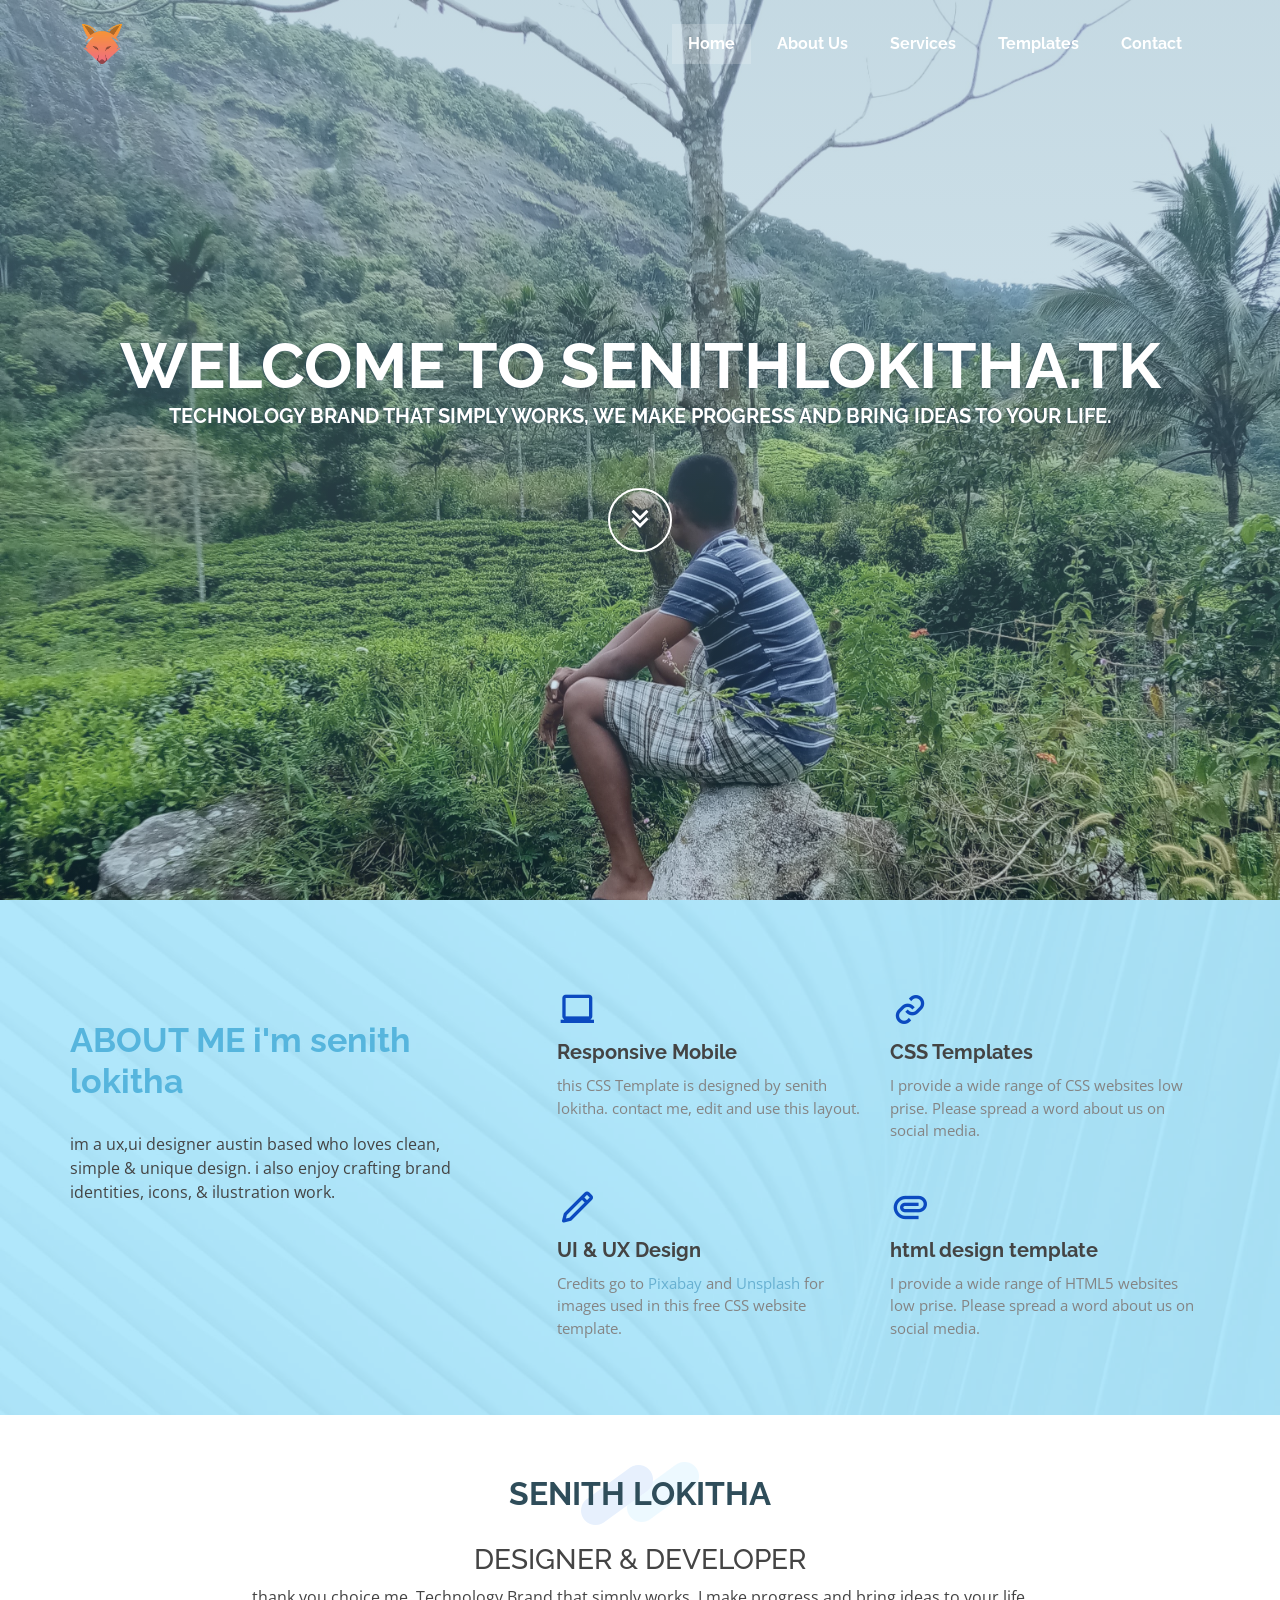
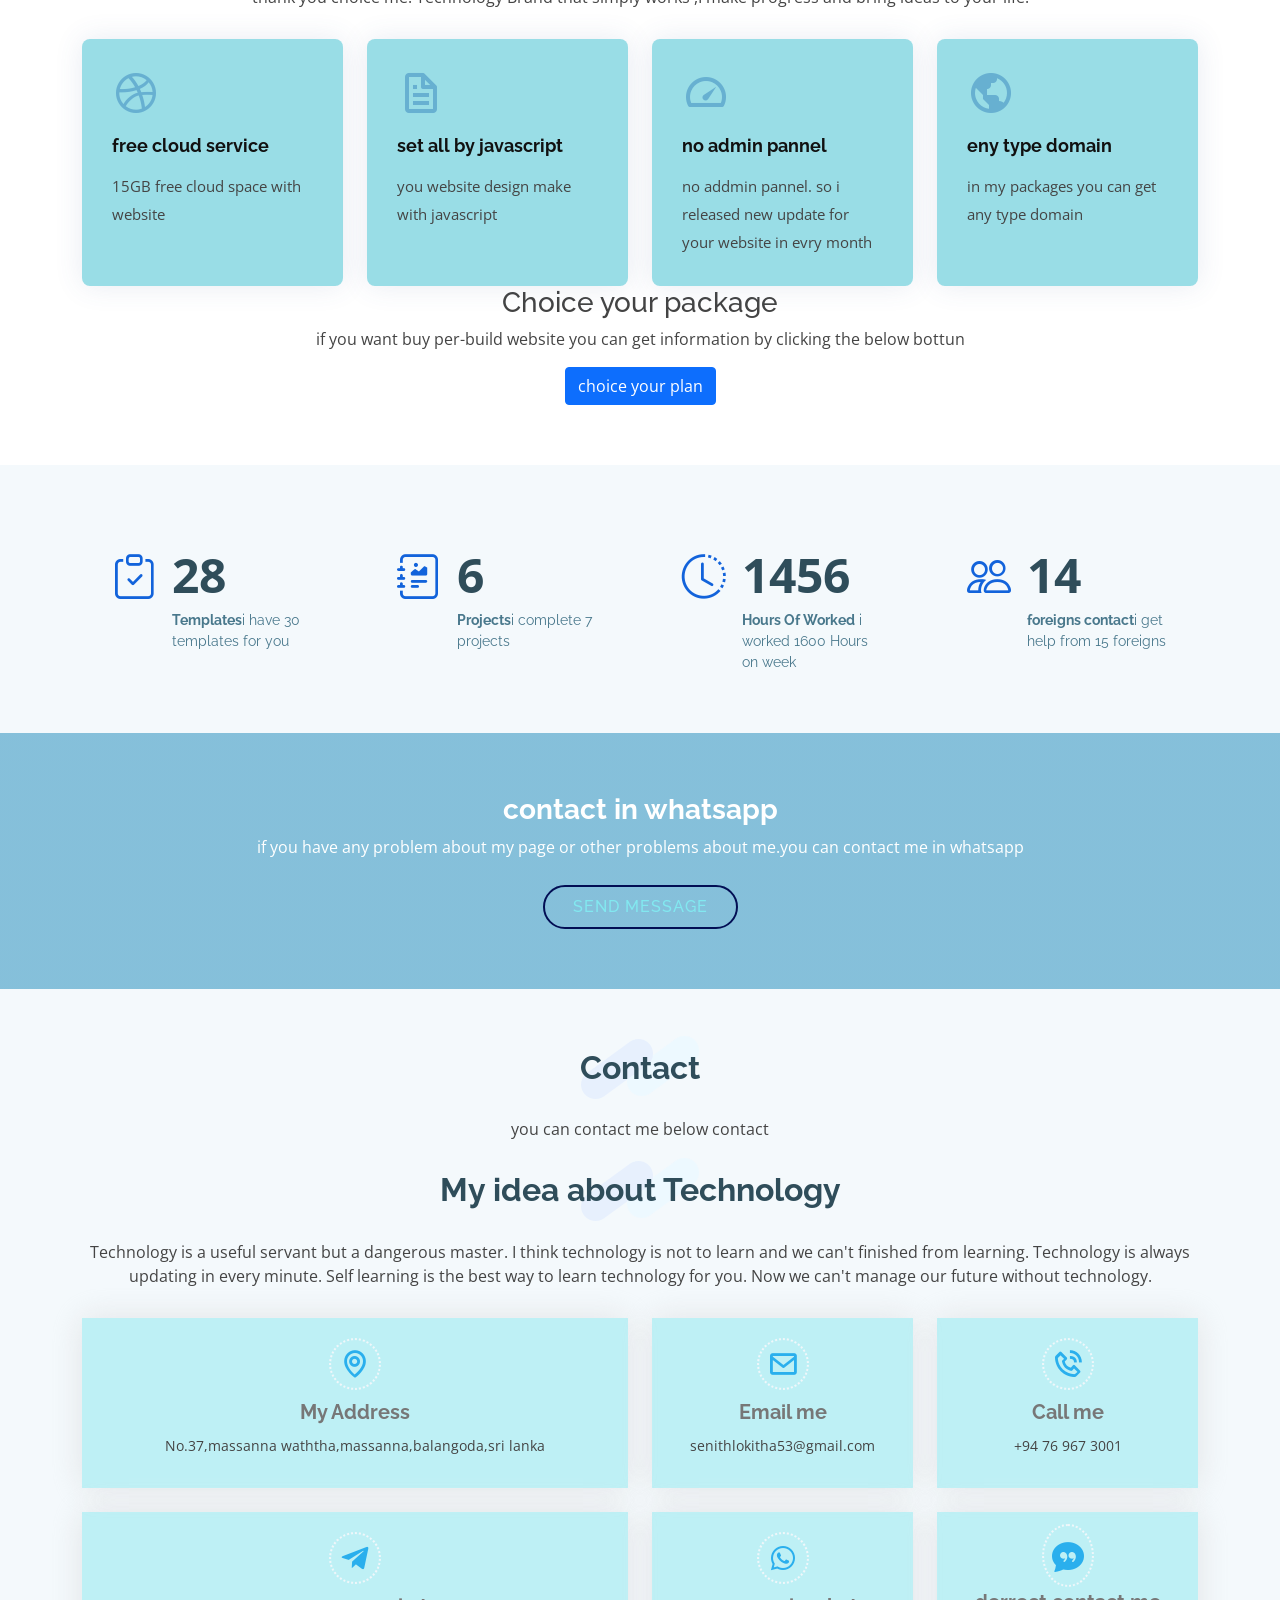
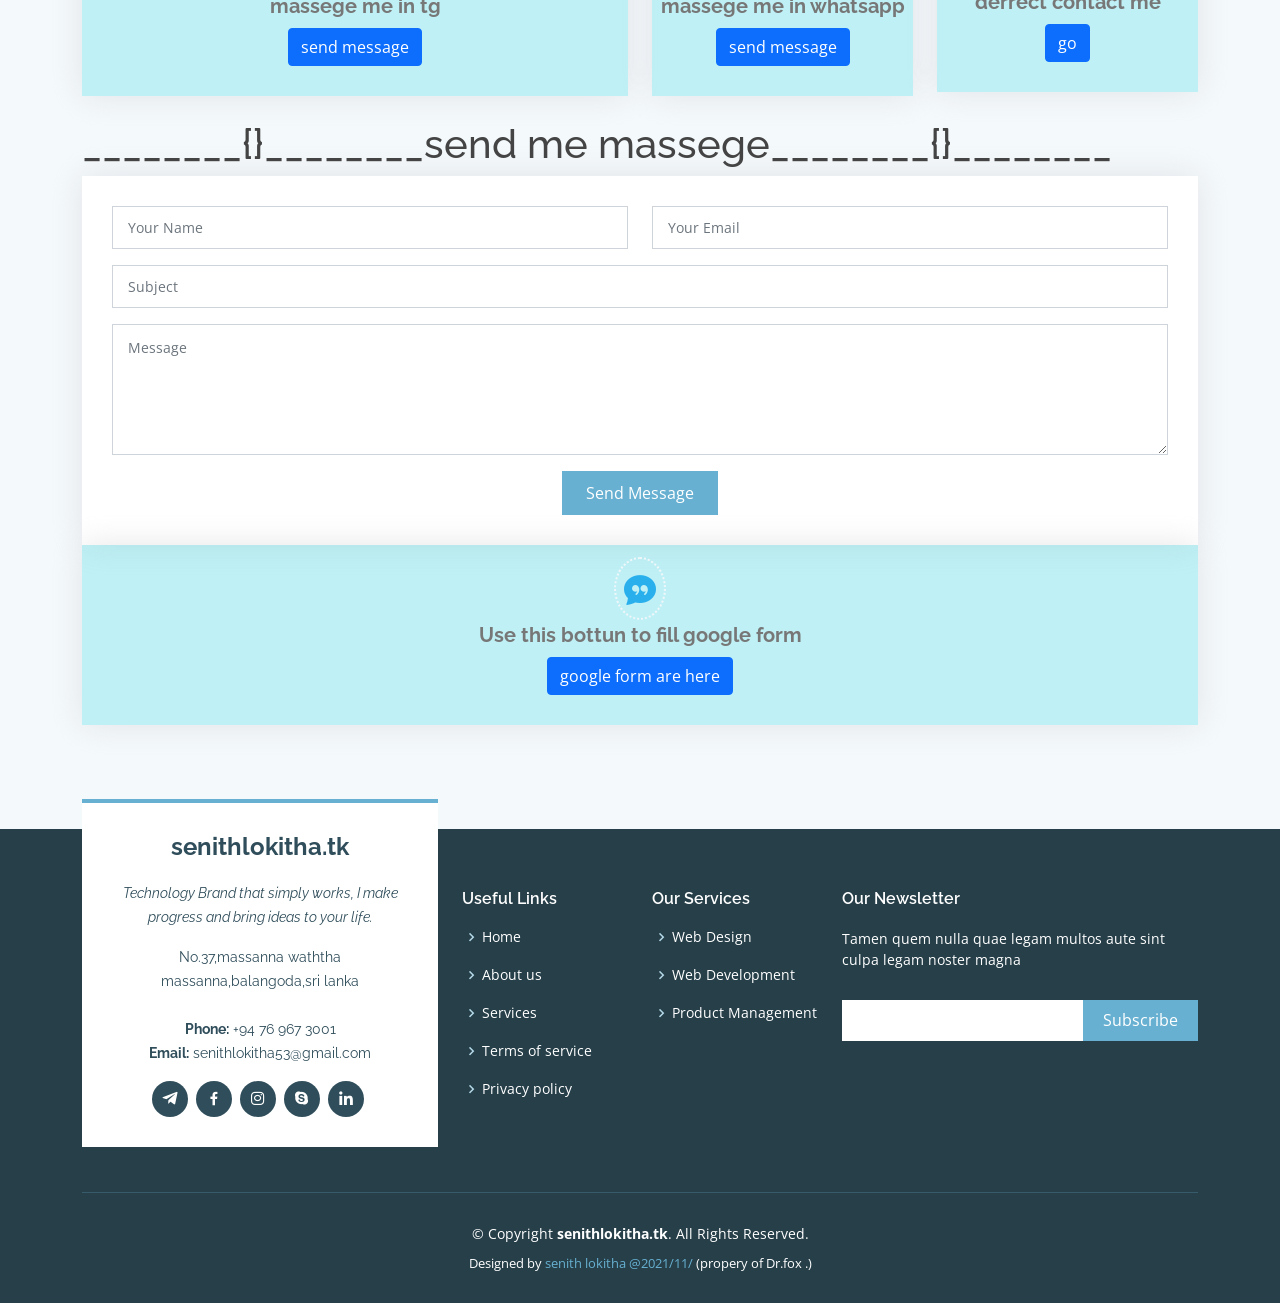
==== index.html @ 8078f59a "Add files via upload" ====
<!DOCTYPE html>
<html lang="en">

<head>
  <meta charset="utf-8">
  <meta content="width=device-width, initial-scale=1.0" name="viewport">

  <title>Senith Lokitha|Home</title>
  <meta content="" name="description">
  <meta content="" name="keywords">
  <meta name="author" content="senithlokitha.tk">
  <meta name="robots" content="index, follow">
  <meta name="googlebot" content="index, follow, max-snippet:-1, max-image-preview:large, max-video-preview:-1">
  <meta name="bingbot" content="index, follow, max-snippet:-1, max-image-preview:large, max-video-preview:-1">
  <meta property="og:locale" content="en_US">
  <meta property="og:type" content="website">
  <meta property="og:title" content="Senith Lokitha|main">
  <meta property="og:description" content="senith lokitha is a ux,ui designer austin based who loves clean, simple & unique design. i also enjoy crafting brand identities, icons, & ilustration work.">
  <meta property="og:url" content="http://www.senithlokitha.tk/">
  <meta property="og:site_name" content="senithlokitha.tk">

  <!-- Favicons -->
  <link href="assets/img/favicon.png" rel="icon">
  <link href="assets/img/apple-touch-icon.png" rel="apple-touch-icon">

  <!-- Google Fonts -->
  <link href="https://fonts.googleapis.com/css?family=Open+Sans:300,300i,400,400i,600,600i,700,700i|Raleway:300,300i,400,400i,500,500i,600,600i,700,700i|Poppins:300,300i,400,400i,500,500i,600,600i,700,700i" rel="stylesheet">

  <!-- Vendor CSS Files -->
  <link href="assets/vendor/aos/aos.css" rel="stylesheet">
  <link href="assets/vendor/bootstrap/css/bootstrap.min.css" rel="stylesheet">
  <link href="assets/vendor/bootstrap-icons/bootstrap-icons.css" rel="stylesheet">
  <link href="assets/vendor/boxicons/css/boxicons.min.css" rel="stylesheet">
  <link href="assets/vendor/glightbox/css/glightbox.min.css" rel="stylesheet">
  <link href="assets/vendor/swiper/swiper-bundle.min.css" rel="stylesheet">

  <!-- Template Main CSS File -->
  <link href="assets/css/style.css" rel="stylesheet">

  <script>(function(w, d) { w.CollectId = "61698101e3ebf6511abe2bd7"; var h = d.head || d.getElementsByTagName("head")[0]; var s = d.createElement("script"); s.setAttribute("type", "text/javascript"); s.async=true; s.setAttribute("src", "https://collectcdn.com/launcher.js"); h.appendChild(s); })(window, document);</script>

  <!-- =======================================================
  * Template Name: senith-v1.0.00.1
  * Template URL: http://www.senithlokitha.tk
  * Author: senith lokitha
  * License: http://www.senithlokitha.tk
   ;;;;;;;;;;;;;;;;;              ;;;;;;;;;;;;;;
      ;;          ;;              ;;;;
      ;;          ;;              ;;;;
      ;;          ;;  ;;;; ;;;    ;;;;;;;;;;   ;;;;;;;;;;;  ;;;;           ;;;;
      ;;          ;;  ;;;;;;      ;;;;         ;;       ;;     ;;;;     ;;;;
      ;;          ;;  ;;;;;       ;;;;         ;;       ;;         ;;;;;
      ;;          ;;  ;;;;        ;;;;         ;;       ;;     ;;;;     ;;;;
   ;;;;;;;;;;;;;;;;;  ;;;;   ;;   ;;;;         ;;;;;;;;;;;  ;;;;           ;;;;
     {made by senith lokitha[dr.fox]}
  ======================================================== -->
</head>
<body>

  <!-- ======= Header ======= -->
  <header id="header" class="fixed-top header-transparent">
    <div class="container d-flex align-items-center justify-content-between">

      <div class="logo">
        <a href="index.html" class="logo"><img src="assets/img/logo.jpg" alt="" class="img-fluid"></a>
        <!-- Uncomment below if you prefer to use an text logo -->
        <!-- <h1 class="logo"><a href="index.html">fox</a></h1> -->
      </div>

      <nav id="navbar" class="navbar">
        <ul>
          <li><a class="nav-link scrollto active" href="#hero">Home</a></li>
          <li><a class="nav-link scrollto" href="#about">About Us</a></li>
          <li><a class="nav-link scrollto" href="#services">Services</a></li>
          <li><a class="nav-link scrollto" href="tempgallery.html">Templates</a></li>
          <li><a class="nav-link scrollto" href="#contact">Contact</a></li>
        </ul>
        <i class="bi bi-list mobile-nav-toggle"></i>
      </nav><!-- .navbar -->

    </div>
  </header><!-- End Header -->

  <!-- ======= Hero Section ======= -->
  <section id="hero">
    <div class="hero-container" data-aos="fade-up">
      <h1>Welcome to senithlokitha.tk</h1>
      <h2>Technology Brand that simply works, we make progress and bring ideas to your life.</h2>
      <a href="#about" class="btn-get-started scrollto"><i class="bx bx-chevrons-down"></i></a>
    </div>
  </section><!-- End Hero -->

  <main id="main">

    <!-- ======= About Section ======= -->
    <section id="about" class="about">
      <div class="container">

        <div class="row no-gutters">
          <div class="content col-xl-5 d-flex align-items-stretch" data-aos="fade-up">
            <div class="content">
              <h3>ABOUT ME
                i'm senith lokitha</h3>
              <p>
                im a ux,ui designer austin based who loves clean, simple & unique design. i also enjoy crafting brand identities, icons, & ilustration work.
              </p>
            </div>
          </div>
          <div class="col-xl-7 d-flex align-items-stretch">
            <div class="icon-boxes d-flex flex-column justify-content-center">
              <div class="row">
                <div class="col-md-6 icon-box" data-aos="fade-up" data-aos-delay="100">
                  <i class="bx bx-laptop"></i>
                  <h4>Responsive Mobile</h4>
                  <p>this CSS Template is designed by senith lokitha. contact me, edit and use this layout.</p>
                </div>
                <div class="col-md-6 icon-box" data-aos="fade-up" data-aos-delay="200">
                  <i class="bx bx-link"></i>
                  <h4>CSS Templates</h4>
                  <p>I provide a wide range of CSS websites low prise. Please spread a word about us on social media.</p>
                </div>
                <div class="col-md-6 icon-box" data-aos="fade-up" data-aos-delay="300">
                  <i class="bx bx-pencil"></i>
                  <h4>UI & UX Design</h4>
                  <p>Credits go to <a rel="nofollow" href="https://pixabay.com">Pixabay</a> and <a rel="nofollow" href="http://unsplash.com">Unsplash</a> for images used in this free CSS website template.</p>
                </div>
                <div class="col-md-6 icon-box" data-aos="fade-up" data-aos-delay="400">
                  <i class="bx bx-paperclip"></i>
                  <h4>html design template</h4>
                  <p>I provide a wide range of HTML5 websites low prise. Please spread a word about us on social media.</p>
                </div>
              </div>
            </div><!-- End .content-->
          </div>
        </div>

      </div>
    </section><!-- End About Section -->

    <!-- ======= Services Section ======= -->
    <section id="services" class="services">
      <div class="container">

        <div class="section-title" data-aos="fade-in" data-aos-delay="100">
          <h2>SENITH LOKITHA</h2>
          <h3>DESIGNER &AMP; DEVELOPER</h3>
          <p>thank you choice me.
            Technology Brand that simply works ,I make progress and bring ideas to your life.</p>
        </div>

        <div class="row">
          <div class="col-md-6 col-lg-3 d-flex align-items-stretch mb-5 mb-lg-0">
            <div class="icon-box" data-aos="fade-up">
              <div class="icon"><i class="bx bxl-dribbble"></i></div>
              <h4 class="title"><a href="">free cloud service</a></h4>
              <p class="description">15GB free cloud space with website</p>
            </div>
          </div>

          <div class="col-md-6 col-lg-3 d-flex align-items-stretch mb-5 mb-lg-0">
            <div class="icon-box" data-aos="fade-up" data-aos-delay="100">
              <div class="icon"><i class="bx bx-file"></i></div>
              <h4 class="title"><a href="">set all by javascript</a></h4>
              <p class="description">you website design make with javascript</p>
            </div>
          </div>

          <div class="col-md-6 col-lg-3 d-flex align-items-stretch mb-5 mb-lg-0">
            <div class="icon-box" data-aos="fade-up" data-aos-delay="200">
              <div class="icon"><i class="bx bx-tachometer"></i></div>
              <h4 class="title"><a href="">no admin pannel</a></h4>
              <p class="description">no addmin pannel. so i released new update for your website in evry month </p>
            </div>
          </div>

          <div class="col-md-6 col-lg-3 d-flex align-items-stretch mb-5 mb-lg-0">
            <div class="icon-box" data-aos="fade-up" data-aos-delay="300">
              <div class="icon"><i class="bx bx-world"></i></div>
              <h4 class="title"><a href="">eny type domain</a></h4>
              <p class="description">in my packages you can get any type domain </p>
            </div>
          </div>

        </div>
        <div class="text-center">
          <h3>Choice your package</h3>
          <p> if you want buy per-build website you can get information by clicking the below bottun </p>
          <a target="_blank" href="packeges.html" class="btn btn-round btn-primary">choice your plan </a>
        </div>
      </div>
    </section><!-- End Services Section -->

    <!-- ======= Counts Section ======= -->
    <section id="counts" class="counts  section-bg">
      <div class="container">

        <div class="row no-gutters">

          <div class="col-lg-3 col-md-6 d-md-flex align-items-md-stretch">
            <div class="count-box">
              <i class="bi bi-clipboard-check"></i>
              <span data-purecounter-start="0" data-purecounter-end="30" data-purecounter-duration="1" class="purecounter"></span>
              <p><strong>Templates</strong>i have 30 templates for you </p>
            </div>
          </div>

          <div class="col-lg-3 col-md-6 d-md-flex align-items-md-stretch">
            <div class="count-box">
              <i class="bi bi-journal-richtext"></i>
              <span data-purecounter-start="0" data-purecounter-end="7" data-purecounter-duration="1" class="purecounter"></span>
              <p><strong>Projects</strong>i complete 7 projects</p>
            </div>
          </div>

          <div class="col-lg-3 col-md-6 d-md-flex align-items-md-stretch">
            <div class="count-box">
              <i class="bi bi-clock-history"></i>
              <span data-purecounter-start="0" data-purecounter-end="1600" data-purecounter-duration="1" class="purecounter"></span>
              <p><strong>Hours Of Worked</strong> i worked 1600 Hours on week</p>
            </div>
          </div>

          <div class="col-lg-3 col-md-6 d-md-flex align-items-md-stretch">
            <div class="count-box">
              <i class="bi bi-people"></i>
              <span data-purecounter-start="0" data-purecounter-end="15" data-purecounter-duration="1" class="purecounter"></span>
              <p><strong>foreigns contact</strong>i get help from 15 foreigns</p>
            </div>
          </div>

        </div>

      </div>
    </section><!-- End Counts Section -->

    <!-- ======= Cta Section ======= -->
    <section id="cta" class="cta">
      <div class="container" data-aos="zoom-in">

        <div class="text-center">
          <h3>contact in whatsapp</h3>
          <p>if you have any problem about my page or other problems about me.you can contact me in whatsapp</p>
          <a class="cta-btn" href="https://wa.me/message/U7BRUKT3H6B5E1">send message</a>
        </div>

      </div>
    </section><!-- End Cta Section -->

    <!-- ======= Contact Section ======= -->
    <section id="contact" class="contact section-bg">
      <div class="container" data-aos="fade-up">
        <div class="section-title">
          <h2>Contact</h2>
          <p>you can contact me below contact </p>
        </div>

        <div class="section-title" data-aos="fade-in" data-aos-delay="100">
          <h2>My idea about Technology</h2>
          <p>Technology is a useful servant but a dangerous master.
             I think technology is not to learn and we can't finished from learning.
              Technology is always updating in every minute.
               Self learning is the best way to learn technology for you.
                Now we can't manage our future without technology.</p>
        </div>
        
        <div class="row">
          <div class="col-lg-6">
            <div class="info-box mb-4">
              <i class="bx bx-map"></i>
              <h3>My Address</h3>
              <p>No.37,massanna waththa,massanna,balangoda,sri lanka</p>
            </div>
          </div>


          <div class="col-lg-3 col-md-6">
            <div class="info-box  mb-4">
              <i class="bx bx-envelope"></i>
              <h3>Email me</h3>
              <p>senithlokitha53@gmail.com</p>
            </div>
          </div>

          <div class="col-lg-3 col-md-6">
            <div class="info-box  mb-4">
              <i class="bx bx-phone-call"></i>
              <h3>Call me</h3>
              <p>+94 76 967 3001</p>
            </div>
          </div>

          <div class="col-lg-6">
            <div class="info-box mb-4">
              <i class="bx bxl-telegram"></i>
              <h3>massege me in tg</h3>
              <p><a href="https://t.me/senithlokitha" class="btn btn-round btn-primary">send message</a></p>
            </div>
          </div>

          <div class="col-lg-3 col-md-6">
            <div class="info-box mb-4">
              <i class="bx bxl-whatsapp"></i>
              <h3>massege me in whatsapp</h3>
              <p><a href="https://wa.me/message/U7BRUKT3H6B5E1" class="btn btn-round btn-primary">send message</a></p>
            </div>
          </div>

          <div class="col-lg-3 col-md-6">
            <div class="info-box mb-4">
              <i class="bi bi-chat-quote-fill"></i>
              <h3>derrect contact me </h3>
              <p><a href="inner-page.html" class="btn btn-round btn-primary">go</a></p>
            </div>
          </div>

        </div>

        <div class="">
          <h1>________{}________send me massege________{}________</h1>
        </div>

        <form action="forms/contact.php" method="post" role="form" class="php-email-form">
          <div class="row">
            <div class="col-md-6 form-group">
              <input type="text" name="name" class="form-control" id="name" placeholder="Your Name" required>
            </div>
            <div class="col-md-6 form-group mt-3 mt-md-0">
              <input type="email" class="form-control" name="email" id="email" placeholder="Your Email" required>
            </div>
          </div>
          <div class="form-group mt-3">
            <input type="text" class="form-control" name="subject" id="subject" placeholder="Subject" required>
          </div>
          <div class="form-group mt-3">
            <textarea class="form-control" name="message" rows="5" placeholder="Message" required></textarea>
          </div>
          <div class="my-3">
            <div class="loading">Loading</div>
            <div class="error-message"></div>
            <div class="sent-message">Your message has been sent. Thank you!</div>
          </div>
          <div class="text-center"><button type="submit">Send Message</button></div>
        </form>

          <div class="info-box mb-4">
            <i class="bi bi-chat-quote-fill"></i>
            <h3>Use this bottun to fill google form </h3>
            <p><a href="https://forms.gle/76we9ECknjCEoeZaA" class="btn btn-round btn-primary">google form are here</a></p>
          </div>

      </div>
    </section><!-- End Contact Section -->

  </main><!-- End #main -->

  <!-- ======= Footer ======= -->
  <footer id="footer">
    <div class="footer-top">
      <div class="container">
        <div class="row">

          <div class="col-lg-4 col-md-6">
            <div class="footer-info">
              <h3>senithlokitha.tk</h3>
              <p class="pb-3"><em>Technology Brand that simply works, I make progress and bring ideas to your life.</em></p>
              <p>
                No.37,massanna waththa <br>
                massanna,balangoda,sri lanka<br><br>
                <strong>Phone:</strong> +94 76 967 3001 <br>
                <strong>Email:</strong> senithlokitha53@gmail.com<br>
              </p>
              <div class="social-links mt-3">
                <a href="https://t.me/senithlokitha" class="twitter"><i class="bx bxl-telegram"></i></a>
                <a href="#" class="facebook"><i class="bx bxl-facebook"></i></a>
                <a href="#" class="instagram"><i class="bx bxl-instagram"></i></a>
                <a href="#" class="google-plus"><i class="bx bxl-skype"></i></a>
                <a href="#" class="linkedin"><i class="bx bxl-linkedin"></i></a>
              </div>
            </div>
          </div>

          <div class="col-lg-2 col-md-6 footer-links">
            <h4>Useful Links</h4>
            <ul>
              <li><i class="bx bx-chevron-right"></i> <a href="index.html#hero">Home</a></li>
              <li><i class="bx bx-chevron-right"></i> <a href="index.html#about">About us</a></li>
              <li><i class="bx bx-chevron-right"></i> <a href="index.html#services">Services</a></li>
              <li><i class="bx bx-chevron-right"></i> <a href="index.html#team">Terms of service</a></li>
              <li><i class="bx bx-chevron-right"></i> <a href="about.html">Privacy policy</a></li>
            </ul>
          </div>

          <div class="col-lg-2 col-md-6 footer-links">
            <h4>Our Services</h4>
            <ul>
              <li><i class="bx bx-chevron-right"></i> <a href="index.html#services">Web Design</a></li>
              <li><i class="bx bx-chevron-right"></i> <a href="index.html#services">Web Development</a></li>
              <li><i class="bx bx-chevron-right"></i> <a href="index.html#services">Product Management</a></li>
            </ul>
          </div>

          <div class="col-lg-4 col-md-6 footer-newsletter">
            <h4>Our Newsletter</h4>
            <p>Tamen quem nulla quae legam multos aute sint culpa legam noster magna</p>
            <form action="https://formsubmit.co/senithlokitha53@gmail.com" method="post">
              <input type="email" name="email"><input type="submit" value="Subscribe">
            </form>
          </div>

        </div>
      </div>
    </div>

    <div class="container">
      <div class="copyright">
        &copy; Copyright <strong><span>senithlokitha.tk</span></strong>. All Rights Reserved.
      </div>
      <div class="credits">
              <!-- =======================================================
                  * Template Name: senith-v1.0.00.1
                  * Template URL: http://www.senithlokitha.tk
                  * Author: senith lokitha
                  * License: http://www.senithlokitha.tk
                ;;;;;;;;;;;;;;;;;              ;;;;;;;;;;;;;;
                   ;;          ;;              ;;;;
                   ;;          ;;              ;;;;
                   ;;          ;;  ;;;; ;;;    ;;;;;;;;;;   ;;;;;;;;;;;  ;;;;           ;;;;
                   ;;          ;;  ;;;;;;      ;;;;         ;;       ;;     ;;;;     ;;;;
                   ;;          ;;  ;;;;;       ;;;;         ;;       ;;         ;;;;;
                   ;;          ;;  ;;;;        ;;;;         ;;       ;;     ;;;;     ;;;;
                ;;;;;;;;;;;;;;;;;  ;;;;   ;;   ;;;;         ;;;;;;;;;;;  ;;;;           ;;;;
                       {made by senith lokitha[dr.fox]}
              ======================================================== -->
        Designed by <a href="http://www.senithlokitha.tk/">senith lokitha @2021/11/</a>   (propery of Dr.fox .)
      </div>
    </div>
  </footer><!-- End Footer -->

  <a href="#" class="back-to-top d-flex align-items-center justify-content-center"><i class="bi bi-arrow-up-short"></i></a>

  <!-- Vendor JS Files -->
  <script src="assets/vendor/aos/aos.js"></script>
  <script src="assets/vendor/bootstrap/js/bootstrap.bundle.min.js"></script>
  <script src="assets/vendor/glightbox/js/glightbox.min.js"></script>
  <script src="assets/vendor/isotope-layout/isotope.pkgd.min.js"></script>
  <script src="assets/vendor/php-email-form/validate.js"></script>
  <script src="assets/vendor/purecounter/purecounter.js"></script>
  <script src="assets/vendor/swiper/swiper-bundle.min.js"></script>

  <!-- Template Main JS File -->
  <script src="assets/js/main.js"></script>

</body>

</html>
---- assets/css/style.css ----
/**
  * Template Name: senith-v1.0.00.1
  * Template URL: http://www.senithlokitha.tk
  * Author: senith lokitha
  * License: http://www.senithlokitha.tk
   ;;;;;;;;;;;;;;;;;              ;;;;;;;;;;;;;;
      ;;          ;;              ;;;;
      ;;          ;;              ;;;;
      ;;          ;;  ;;;; ;;;    ;;;;;;;;;;   ;;;;;;;;;;;  ;;;;           ;;;;
      ;;          ;;  ;;;;;;      ;;;;         ;;       ;;     ;;;;     ;;;;
      ;;          ;;  ;;;;;       ;;;;         ;;       ;;         ;;;;;
      ;;          ;;  ;;;;        ;;;;         ;;       ;;     ;;;;     ;;;;
   ;;;;;;;;;;;;;;;;;  ;;;;   ;;   ;;;;         ;;;;;;;;;;;  ;;;;           ;;;;
     {made by senith lokitha[dr.fox]}
*/

/*--------------------------------------------------------------
# General
--------------------------------------------------------------*/
body {
  font-family: "Open Sans", sans-serif;
  color: #444444;
}

a {
  text-decoration: none;
  color: #67b0d1;
}

a:hover {
  color: #8ec4dd;
  text-decoration: none;
}

h1, h2, h3, h4, h5, h6 {
  font-family: "Raleway", sans-serif;
}

#main {
  margin-top: 90px;
}

/*--------------------------------------------------------------
# Back to top button
--------------------------------------------------------------*/
.back-to-top {
  position: fixed;
  visibility: hidden;
  opacity: 0;
  right: 15px;
  bottom: 15px;
  z-index: 998;
  background: #67b0d1;
  width: 40px;
  height: 40px;
  border-radius: 50px;
  transition: all 0.4s;
}
.back-to-top i {
  font-size: 24px;
  color: #fff;
  line-height: 0;
}
.back-to-top:hover {
  background: #86c0da;
  color: #fff;
}
.back-to-top.active {
  visibility: visible;
  opacity: 1;
}

/*--------------------------------------------------------------
# Disable aos animation delay on mobile devices
--------------------------------------------------------------*/
@media screen and (max-width: 768px) {
  [data-aos-delay] {
    transition-delay: 0 !important;
  }
}
/*--------------------------------------------------------------
# Header
--------------------------------------------------------------*/
#header {
  transition: all 0.5s;
  z-index: 997;
  transition: all 0.5s;
  padding: 24px 0;
  background: rgba(9, 10, 10, 0.8);
}
#header.header-transparent {
  background: transparent;
}
#header.header-scrolled {
  background: rgba(12, 33, 43, 0.563);
  padding: 12px;
}
#header .logo h1 {
  font-size: 24px;
  margin: 0;
  line-height: 1;
  font-weight: 700;
  letter-spacing: 1px;
  font-family: "Poppins", sans-serif;
  text-transform: uppercase;
}
#header .logo h1 a, #header .logo h1 a:hover {
  color: #fff;
  text-decoration: none;
}
#header .logo img {
  padding: 0;
  margin: 0;
  max-height: 40px;
}
@media (max-width: 768px) {
  #header.header-scrolled {
    padding: 15px 0;
  }
}

/*--------------------------------------------------------------
# Navigation Menu
--------------------------------------------------------------*/
/**
* Desktop Navigation 
*/
.navbar {
  padding: 0;
}
.navbar ul {
  margin: 0;
  padding: 0;
  display: flex;
  list-style: none;
  align-items: center;
}
.navbar li {
  position: relative;
}
.navbar a, .navbar a:focus {
  display: flex;
  align-items: center;
  justify-content: space-between;
  padding: 8px 16px;
  margin-left: 10px;
  font-family: "Raleway", sans-serif;
  font-size: 16px;
  font-weight: 700;
  color: #fff;
  white-space: nowrap;
  transition: 0.3s;
}
.navbar a i, .navbar a:focus i {
  font-size: 12px;
  line-height: 0;
  margin-left: 5px;
}
.navbar a:hover, .navbar .active, .navbar .active:focus, .navbar li:hover > a {
  background: rgba(255, 255, 255, 0.2);
}
.navbar .dropdown ul {
  display: block;
  position: absolute;
  left: 10px;
  top: calc(100% + 30px);
  margin: 0;
  padding: 10px 0;
  z-index: 99;
  opacity: 0;
  visibility: hidden;
  background: #fff;
  box-shadow: 0px 0px 30px rgba(127, 137, 161, 0.25);
  transition: 0.3s;
}
.navbar .dropdown ul li {
  min-width: 200px;
}
.navbar .dropdown ul a {
  padding: 10px 20px;
  font-size: 15px;
  text-transform: none;
  font-weight: 600;
  color: #2f4d5a;
}
.navbar .dropdown ul a i {
  font-size: 12px;
}
.navbar .dropdown ul a:hover, .navbar .dropdown ul .active:hover, .navbar .dropdown ul li:hover > a {
  color: #67b0d1;
}
.navbar .dropdown:hover > ul {
  opacity: 1;
  top: 100%;
  visibility: visible;
}
.navbar .dropdown .dropdown ul {
  top: 0;
  left: calc(100% - 30px);
  visibility: hidden;
}
.navbar .dropdown .dropdown:hover > ul {
  opacity: 1;
  top: 0;
  left: 100%;
  visibility: visible;
}
@media (max-width: 1366px) {
  .navbar .dropdown .dropdown ul {
    left: -90%;
  }
  .navbar .dropdown .dropdown:hover > ul {
    left: -100%;
  }
}

/**
* Mobile Navigation 
*/
.mobile-nav-toggle {
  color: #fff;
  font-size: 28px;
  cursor: pointer;
  display: none;
  line-height: 0;
  transition: 0.5s;
}

@media (max-width: 991px) {
  .mobile-nav-toggle {
    display: block;
  }

  .navbar ul {
    display: none;
  }
}
.navbar-mobile {
  position: fixed;
  overflow: hidden;
  top: 0;
  right: 0;
  left: 0;
  bottom: 0;
  background: rgba(43, 111, 142, 0.9);
  transition: 0.3s;
}
.navbar-mobile .mobile-nav-toggle {
  position: absolute;
  top: 15px;
  right: 15px;
}
.navbar-mobile ul {
  display: block;
  position: absolute;
  top: 55px;
  right: 15px;
  bottom: 15px;
  left: 15px;
  padding: 10px 0;
  background-color: #fff;
  overflow-y: auto;
  transition: 0.3s;
}
.navbar-mobile a, .navbar-mobile a:focus {
  padding: 10px 20px;
  font-size: 15px;
  color: #2f4d5a;
}
.navbar-mobile a:hover, .navbar-mobile .active, .navbar-mobile li:hover > a {
  color: #67b0d1;
}
.navbar-mobile .getstarted, .navbar-mobile .getstarted:focus {
  margin: 15px;
}
.navbar-mobile .dropdown ul {
  position: static;
  display: none;
  margin: 10px 20px;
  padding: 10px 0;
  z-index: 99;
  opacity: 1;
  visibility: visible;
  background: #fff;
  box-shadow: 0px 0px 30px rgba(127, 137, 161, 0.25);
}
.navbar-mobile .dropdown ul li {
  min-width: 200px;
}
.navbar-mobile .dropdown ul a {
  padding: 10px 20px;
}
.navbar-mobile .dropdown ul a i {
  font-size: 12px;
}
.navbar-mobile .dropdown ul a:hover, .navbar-mobile .dropdown ul .active:hover, .navbar-mobile .dropdown ul li:hover > a {
  color: #67b0d1;
}
.navbar-mobile .dropdown > .dropdown-active {
  display: block;
}

/*--------------------------------------------------------------
# Hero Section
--------------------------------------------------------------*/
#hero {
  width: 100%;
  height: 100vh;
  background: linear-gradient(rgba(139, 180, 199, 0.5), rgba(55, 142, 181, 0.2)), url("../img/hero-bg.jpg") top center;
  background-size: cover;
  position: relative;
  margin-bottom: -90px;
}
#hero .hero-container {
  position: absolute;
  bottom: 0;
  top: 0;
  left: 0;
  right: 0;
  display: flex;
  justify-content: center;
  align-items: center;
  flex-direction: column;
  text-align: center;
}
#hero h1 {
  margin: 0 0 10px 0;
  font-size: 64px;
  font-weight: 700;
  line-height: 56px;
  text-transform: uppercase;
  color: #fff;
  text-shadow: -1px 0 2px #2f4d5a;
}
#hero h2 {
  color: #fff;
  margin-bottom: 50px;
  font-size: 20px;
  text-transform: uppercase;
  font-weight: 700;
  text-shadow: -1px 0 2px #2f4d5a;
}
#hero .btn-get-started {
  font-size: 36px;
  display: inline-block;
  padding: 4px 0;
  border-radius: 50px;
  transition: 0.3s ease-in-out;
  margin: 10px;
  width: 64px;
  height: 64px;
  text-align: center;
  border: 2px solid #fff;
  color: #fff;
}
#hero .btn-get-started:hover {
  padding-top: 8px;
  background: rgb(12, 11, 11);
}
@media (min-width: 1024px) {
  #hero {
    background-attachment: fixed;
  }
}
@media (max-width: 768px) {
  #hero h1 {
    font-size: 28px;
    line-height: 36px;
  }
  #hero h2 {
    font-size: 18px;
    line-height: 24px;
    margin-bottom: 30px;
  }
}

/*--------------------------------------------------------------
# Sections General
--------------------------------------------------------------*/
section {
  padding: 60px 0;
  overflow: hidden;
}

.section-bg {
  background-color: #f4f9fc;
}

.section-title {
  text-align: center;
  padding-bottom: 30px;
}
.section-title h2 {
  font-size: 32px;
  font-weight: bold;
  position: relative;
  margin-bottom: 30px;
  color: #2f4d5a;
  z-index: 2;
}
.section-title h2::after {
  content: "";
  position: absolute;
  left: 50%;
  top: 50%;
  transform: translate(-50%, -50%);
  width: 122px;
  height: 66px;
  background: url(../img/section-title-bg.png) no-repeat;
  z-index: -1;
}
.section-title p {
  margin-bottom: 0;
}

/*--------------------------------------------------------------
# Breadcrumbs
--------------------------------------------------------------*/
.breadcrumbs {
  padding: 15px 0;
  background-color: #f8fbfd;
  min-height: 40px;
}
.breadcrumbs h2 {
  font-size: 24px;
  font-weight: 300;
}
.breadcrumbs ol {
  display: flex;
  flex-wrap: wrap;
  list-style: none;
  padding: 0;
  margin: 0;
  font-size: 14px;
}
.breadcrumbs ol li + li {
  padding-left: 10px;
}
.breadcrumbs ol li + li::before {
  display: inline-block;
  padding-right: 10px;
  color: #6c757d;
  content: "/";
}
@media (max-width: 768px) {
  .breadcrumbs .d-flex {
    display: block !important;
  }
  .breadcrumbs ol {
    display: block;
  }
  .breadcrumbs ol li {
    display: inline-block;
  }
}

/*--------------------------------------------------------------
# About
--------------------------------------------------------------*/
.about {
  background: url("../img/about-bg.jpg") center center no-repeat;
  background-size: cover;
  padding: 60px 0;
  position: relative;
}
.about::before {
  content: "";
  position: absolute;
  left: 0;
  right: 0;
  top: 0;
  bottom: 0;
  background: rgba(150, 223, 250, 0.75);
  z-index: 9;
}
.about .container {
  position: relative;
  z-index: 10;
}
.about .content {
  padding: 30px 30px 30px 0;
}
.about .content h3 {
  font-weight: 700;
  font-size: 34px;
  color: #56b5dd;
  margin-bottom: 30px;
}
.about .content p {
  margin-bottom: 30px;
}
.about .content .about-btn {
  display: inline-block;
  background: #0744df;
  padding: 6px 44px 8px 30px;
  color: #fff;
  border-radius: 50px;
  transition: 0.3s;
  position: relative;
}
.about .content .about-btn i {
  font-size: 18px;
  position: absolute;
  right: 18px;
  top: 9px;
}
.about .content .about-btn:hover {
  background: #7bbad7;
}
.about .icon-boxes .icon-box {
  margin-top: 30px;
}
.about .icon-boxes .icon-box i {
  font-size: 40px;
  color: #0b4ac0;
  margin-bottom: 10px;
}
.about .icon-boxes .icon-box h4 {
  font-size: 20px;
  font-weight: 700;
  margin: 0 0 10px 0;
}
.about .icon-boxes .icon-box p {
  font-size: 15px;
  color: #848484;
}
@media (max-width: 1200px) {
  .about .content {
    padding-right: 0;
  }
}
@media (max-width: 768px) {
  .about {
    text-align: center;
  }
}

/*--------------------------------------------------------------
# Services
--------------------------------------------------------------*/
.services .icon-box {
  padding: 30px;
  position: relative;
  overflow: hidden;
  background: rgb(153, 221, 230);
  box-shadow: 0 0 29px 0 rgba(68, 88, 144, 0.12);
  transition: all 0.3s ease-in-out;
  border-radius: 8px;
  z-index: 1;
}
.services .icon-box::before {
  content: "";
  position: absolute;
  background: white;
  right: 0;
  left: 0;
  bottom: 0;
  top: 100%;
  transition: all 0.3s;
  z-index: -1;
}
.services .icon-box:hover::before {
  background: #2180ac;
  top: 0;
  border-radius: 0px;
}
.services .icon {
  margin-bottom: 15px;
}
.services .icon i {
  font-size: 48px;
  line-height: 1;
  color: #67b0d1;
  transition: all 0.3s ease-in-out;
}
.services .title {
  font-weight: 700;
  margin-bottom: 15px;
  font-size: 18px;
}
.services .title a {
  color: #111;
}
.services .description {
  font-size: 15px;
  line-height: 28px;
  margin-bottom: 0;
}
.services .icon-box:hover .title a, .services .icon-box:hover .description {
  color: #fff;
}
.services .icon-box:hover .icon i {
  color: #fff;
}
.services .btn-get-started {
  font-size: 36px;
  display: inline-block;
  padding: 4px 0;
  border-radius: 50px;
  transition: 0.3s ease-in-out;
  margin: 10px;
  width: 64px;
  height: 64px;
  text-align: center;
  border: 2px solid rgb(10, 3, 3);
  color: rgb(10, 9, 9);
}
.services .btn-get-started:hover {
  padding-top: 8px;
  background: rgb(54, 147, 218);
}

/*--------------------------------------------------------------
# Counts
--------------------------------------------------------------*/
.counts {
  padding-bottom: 30px;
}
.counts .count-box {
  padding: 30px;
  width: 100%;
}
.counts .count-box i {
  display: block;
  font-size: 44px;
  color: #1263db;
  float: left;
  line-height: 0;
}
.counts .count-box span {
  font-size: 48px;
  line-height: 40px;
  display: block;
  font-weight: 700;
  color: #2f4d5a;
  margin-left: 60px;
}
.counts .count-box p {
  padding: 15px 0 0 0;
  margin: 0 0 0 60px;
  font-family: "Raleway", sans-serif;
  font-size: 14px;
  color: #49788c;
}
.counts .count-box a {
  font-weight: 600;
  display: block;
  margin-top: 20px;
  color: #49788c;
  font-size: 15px;
  font-family: "Poppins", sans-serif;
  transition: ease-in-out 0.3s;
}
.counts .count-box a:hover {
  color: #6e9fb4;
}

/*--------------------------------------------------------------
# Cta
--------------------------------------------------------------*/
.cta {
  background: linear-gradient(rgba(103, 176, 209, 0.8), rgba(103, 176, 209, 0.8)), url("../img/cta-bg.jpg") fixed center center;
  background-size: cover;
  padding: 60px 0;
}
.cta h3 {
  color: #fff;
  font-size: 28px;
  font-weight: 700;
}
.cta p {
  color: #fff;
}
.cta .cta-btn {
  font-family: "Raleway", sans-serif;
  text-transform: uppercase;
  font-weight: 500;
  font-size: 16px;
  letter-spacing: 1px;
  display: inline-block;
  padding: 8px 28px;
  border-radius: 25px;
  transition: 0.5s;
  margin-top: 10px;
  border: 2px solid rgb(2, 14, 84);
  color: rgb(130, 232, 240);
}
.cta .cta-btn:hover {
  border-color: rgb(39, 151, 236);
}

/*--------------------------------------------------------------
# Contact
--------------------------------------------------------------*/

.contact {
  padding-bottom: 80px;
}
.contact .info-box {
  color: #444444;
  background: rgba(78, 220, 230, 0.316);
  text-align: center;
  box-shadow: 0 0 30px rgba(214, 215, 216, 0.6);
  padding: 20px 0 30px 0;
}
.contact .info-box i {
  font-size: 32px;
  color: #2aafed;
  border-radius: 50%;
  padding: 8px;
  border: 2px dotted #f0f7fa;
}
.contact .info-box h3 {
  font-size: 20px;
  color: #777777;
  font-weight: 700;
  margin: 10px 0;
}
.contact .info-box p {
  padding: 0;
  line-height: 24px;
  font-size: 14px;
  margin-bottom: 0;
}
.contact .php-email-form {
  box-shadow: 0 0 30px rgba(214, 215, 216, 0.6);
  padding: 30px;
  background: #fff;
}
.contact .php-email-form .error-message {
  display: none;
  color: #fff;
  background: #ed3c0d;
  text-align: left;
  padding: 15px;
  font-weight: 600;
}
.contact .php-email-form .error-message br + br {
  margin-top: 25px;
}
.contact .php-email-form .sent-message {
  display: none;
  color: #fff;
  background: #18d26e;
  text-align: center;
  padding: 15px;
  font-weight: 600;
}
.contact .php-email-form .loading {
  display: none;
  background: #fff;
  text-align: center;
  padding: 15px;
}
.contact .php-email-form .loading:before {
  content: "";
  display: inline-block;
  border-radius: 50%;
  width: 24px;
  height: 24px;
  margin: 0 10px -6px 0;
  border: 3px solid #18d26e;
  border-top-color: #eee;
  -webkit-animation: animate-loading 1s linear infinite;
  animation: animate-loading 1s linear infinite;
}
.contact .php-email-form input, .contact .php-email-form textarea {
  border-radius: 0;
  box-shadow: none;
  font-size: 14px;
}
.contact .php-email-form input::focus, .contact .php-email-form textarea::focus {
  background-color: #67b0d1;
}
.contact .php-email-form input {
  padding: 10px 15px;
}
.contact .php-email-form textarea {
  padding: 12px 15px;
}
.contact .php-email-form button[type=submit] {
  background: #67b0d1;
  border: 0;
  padding: 10px 24px;
  color: #fff;
  transition: 0.4s;
}
.contact .php-email-form button[type=submit]:hover {
  background: #8ec4dd;
}

@media screen and (max-width: 950px){
  .contact-section{
    flex-direction: column;
  }

  .contact-info, .contact-form{
    margin: 30px 50px;
  }

  .contact-form h2{
    font-size: 30px;
  }

  .contact-form .text-box{
    width: 100%;
  }
}

/*css for alert messages*/

.alert-success{
  z-index: 1;
  background: #D4EDDA;
  font-size: 18px;
  padding: 20px 40px;
  min-width: 420px;
  position: fixed;
  right: 0;
  top: 10px;
  border-left: 8px solid #3AD66E;
  border-radius: 4px;
}

.alert-error{
  z-index: 1;
  background: #FFF3CD;
  font-size: 18px;
  padding: 20px 40px;
  min-width: 420px;
  position: fixed;
  right: 0;
  top: 10px;
  border-left: 8px solid #FFA502;
  border-radius: 4px;
}
@-webkit-keyframes animate-loading {
  0% {
    transform: rotate(0deg);
  }
  100% {
    transform: rotate(360deg);
  }
}
@keyframes animate-loading {
  0% {
    transform: rotate(0deg);
  }
  100% {
    transform: rotate(360deg);
  }
}

/*--------------------------------------------------------------
# Footer
--------------------------------------------------------------*/
#footer {
  background: #263f49;
  padding: 0 0 30px 0;
  color: #fff;
  font-size: 14px;
}
#footer .footer-top {
  padding: 60px 0 30px 0;
}
#footer .footer-top .footer-info {
  margin-top: -90px;
  margin-bottom: 15px;
  background: white;
  color: #2f4d5a;
  border-top: 4px solid #67b0d1;
  text-align: center;
  padding: 30px 20px;
}
#footer .footer-top .footer-info h3 {
  font-size: 24px;
  margin: 0 0 20px 0;
  padding: 2px 0 2px 0;
  line-height: 1;
  font-weight: 700;
}
#footer .footer-top .footer-info p {
  font-size: 14px;
  line-height: 24px;
  margin-bottom: 0;
  font-family: "Raleway", sans-serif;
}
#footer .footer-top .social-links a {
  font-size: 18px;
  display: inline-block;
  background: #2f4d5a;
  color: #fff;
  line-height: 1;
  padding: 8px 0;
  margin-right: 4px;
  border-radius: 50%;
  text-align: center;
  width: 36px;
  height: 36px;
  transition: 0.3s;
}
#footer .footer-top .social-links a:hover {
  background: #054664;
  color: #fff;
  text-decoration: none;
}
#footer .footer-top h4 {
  font-size: 16px;
  font-weight: 600;
  color: #fff;
  position: relative;
  padding-bottom: 12px;
}
#footer .footer-top .footer-links {
  margin-bottom: 30px;
}
#footer .footer-top .footer-links ul {
  list-style: none;
  padding: 0;
  margin: 0;
}
#footer .footer-top .footer-links ul i {
  padding-right: 2px;
  color: #b5d9e9;
  font-size: 18px;
  line-height: 1;
}
#footer .footer-top .footer-links ul li {
  padding: 10px 0;
  display: flex;
  align-items: center;
}
#footer .footer-top .footer-links ul li:first-child {
  padding-top: 0;
}
#footer .footer-top .footer-links ul a {
  color: #fff;
  transition: 0.3s;
  display: inline-block;
  line-height: 1;
}
#footer .footer-top .footer-links ul a:hover {
  color: #a2cfe3;
}
#footer .footer-top .footer-newsletter form {
  margin-top: 30px;
  background: #fff;
  padding: 6px 10px;
  position: relative;
  border-radius: 4;
}
#footer .footer-top .footer-newsletter form input[type=email] {
  border: 0;
  padding: 4px;
  width: calc(100% - 110px);
}
#footer .footer-top .footer-newsletter form input[type=submit] {
  position: absolute;
  top: 0;
  right: 0;
  bottom: 0;
  border: 0;
  background: none;
  font-size: 16px;
  padding: 0 20px;
  background: #67b0d1;
  color: #fff;
  transition: 0.3s;
  border-radius: 4;
}
#footer .footer-top .footer-newsletter form input[type=submit]:hover {
  background: #409cc5;
}
#footer .copyright {
  border-top: 1px solid #385b6b;
  text-align: center;
  padding-top: 30px;
}
#footer .credits {
  padding-top: 10px;
  text-align: center;
  font-size: 13px;
  color: #fff;
}
@media (max-width: 575px) {
  #footer .footer-top .footer-info {
    margin: -20px 0 30px 0;
  }
}
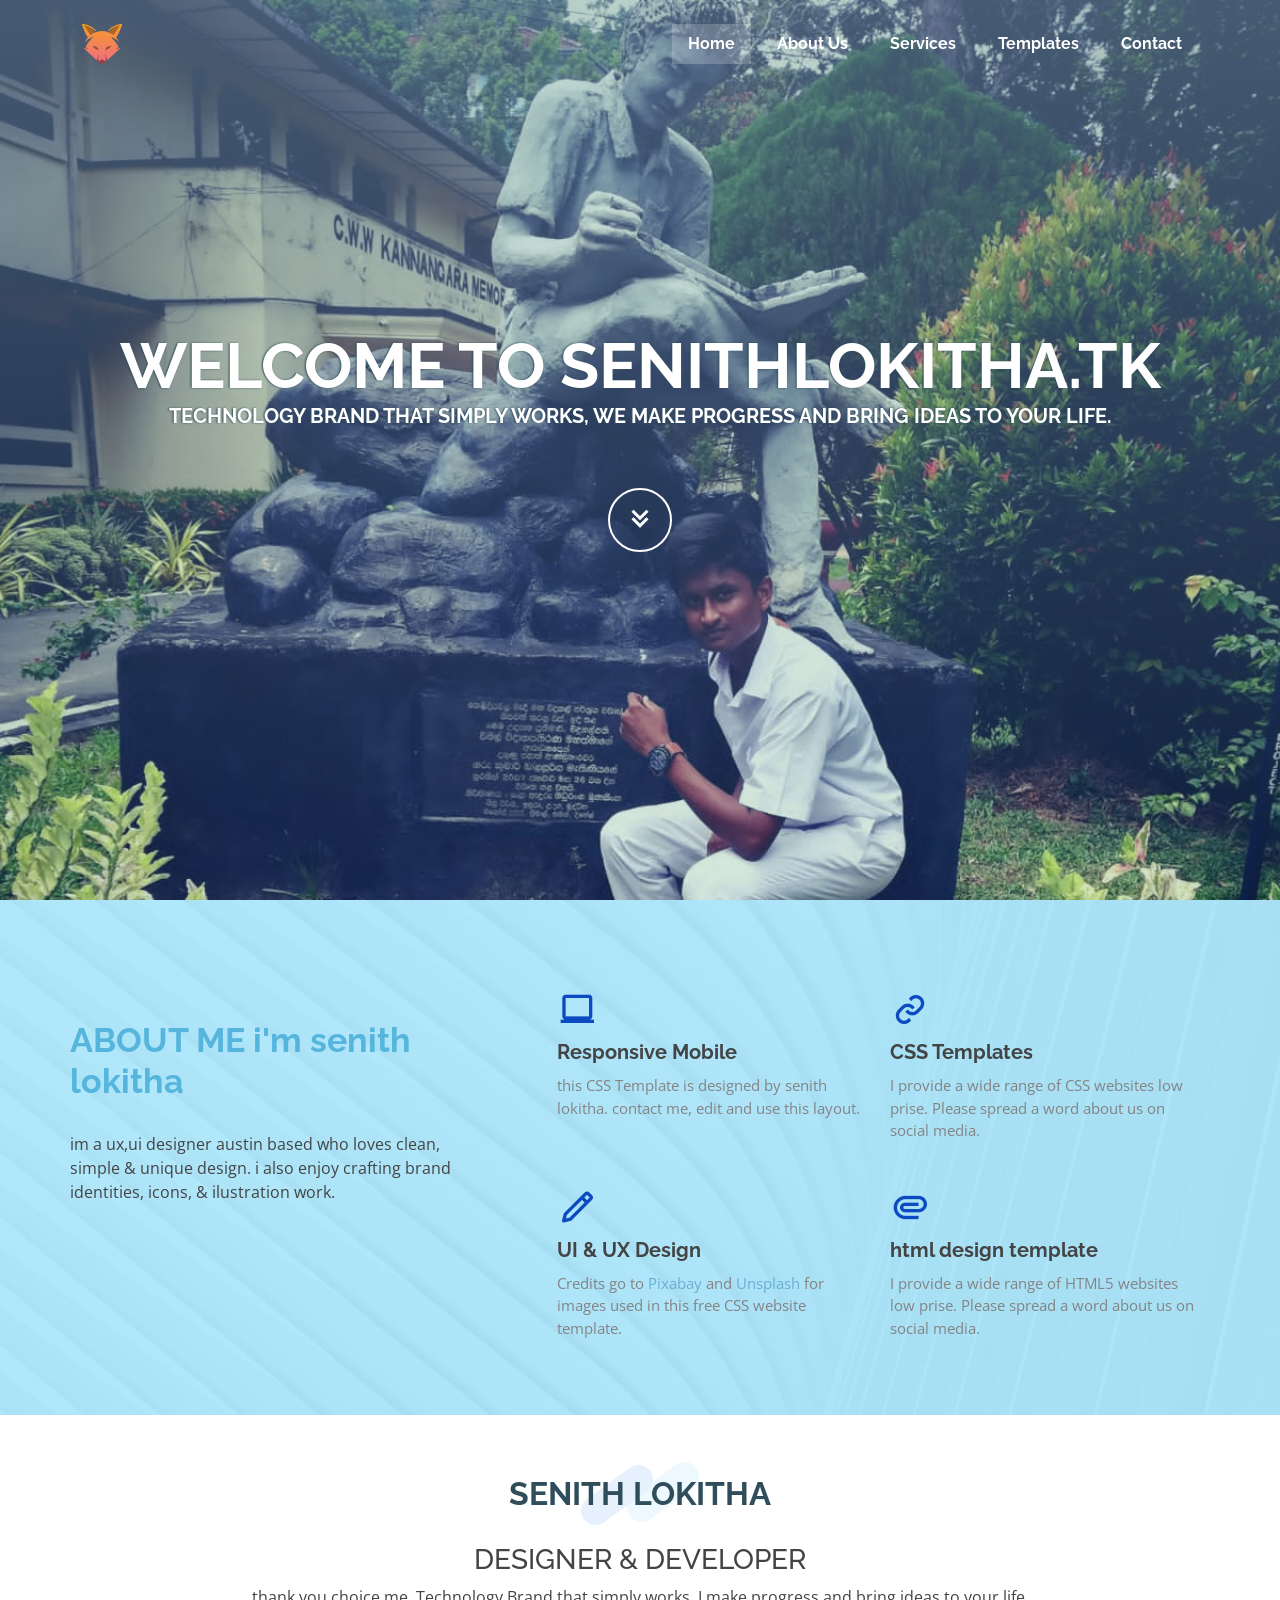
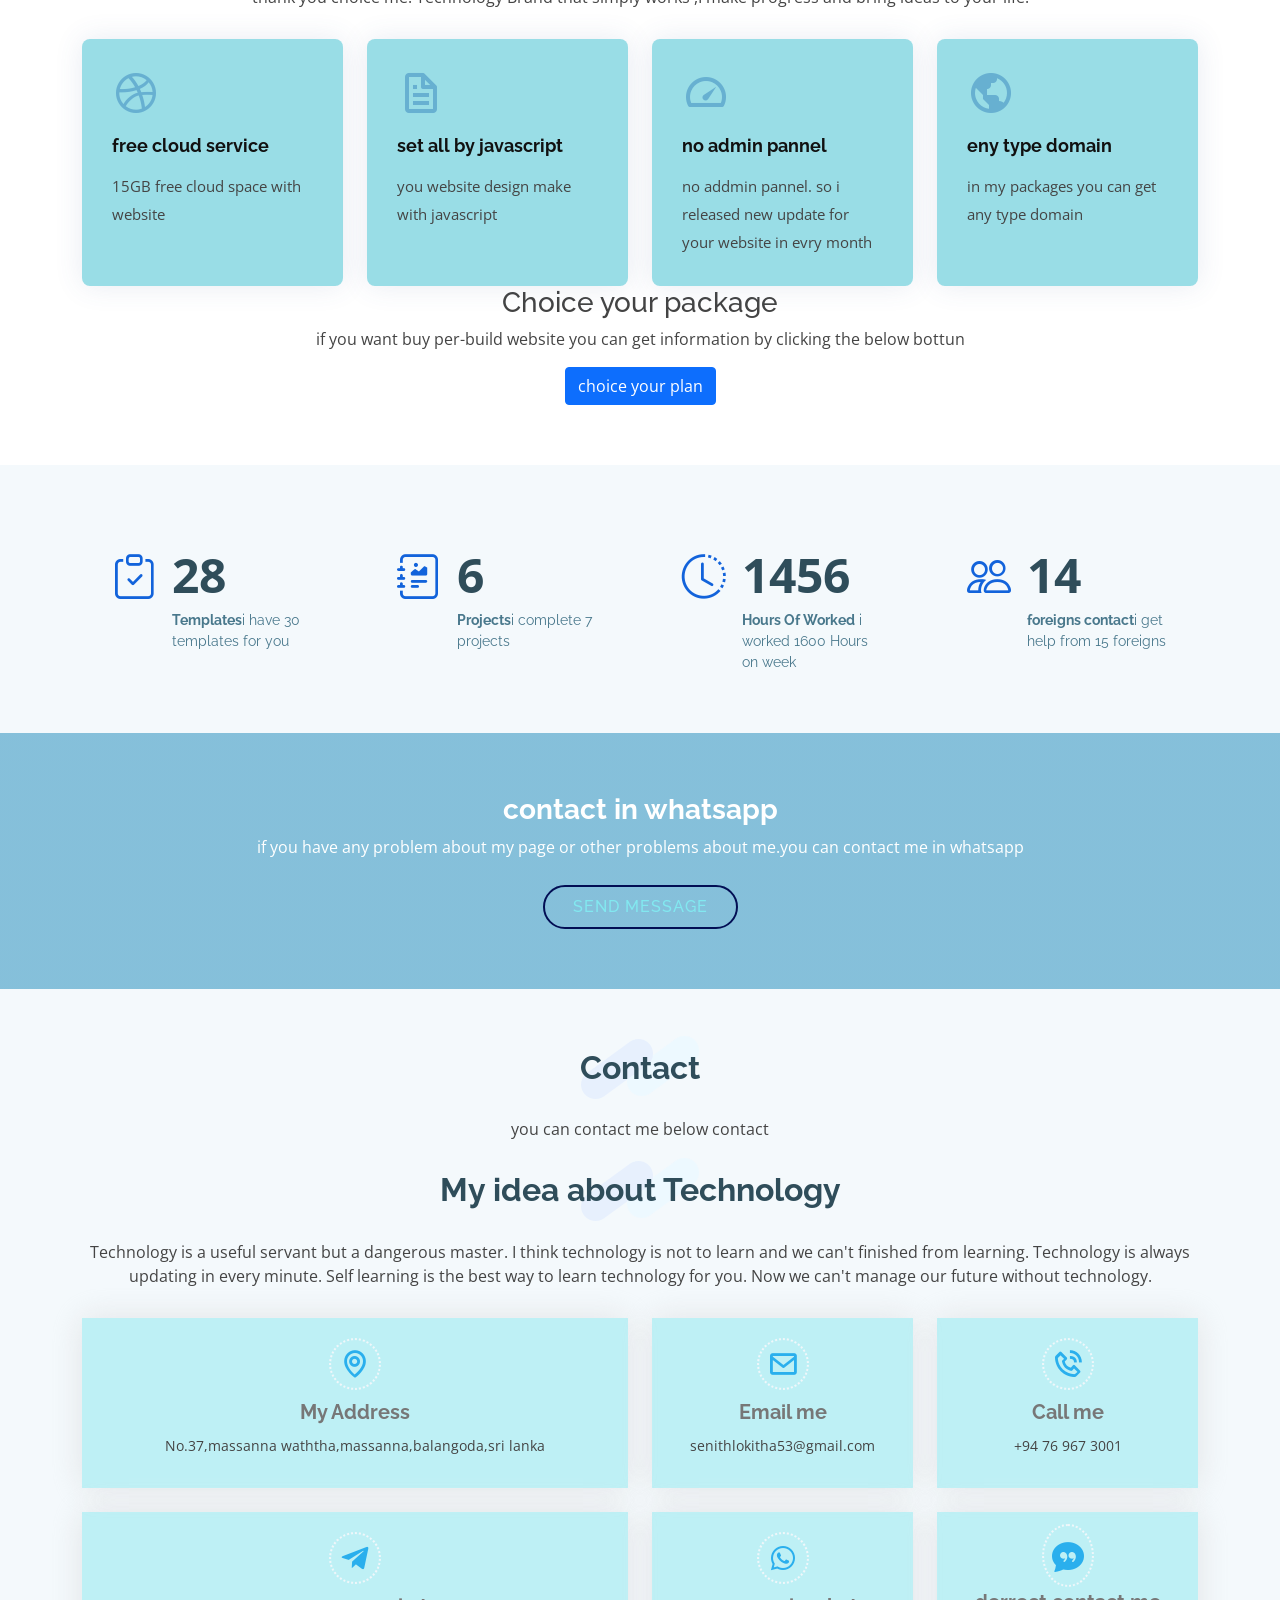
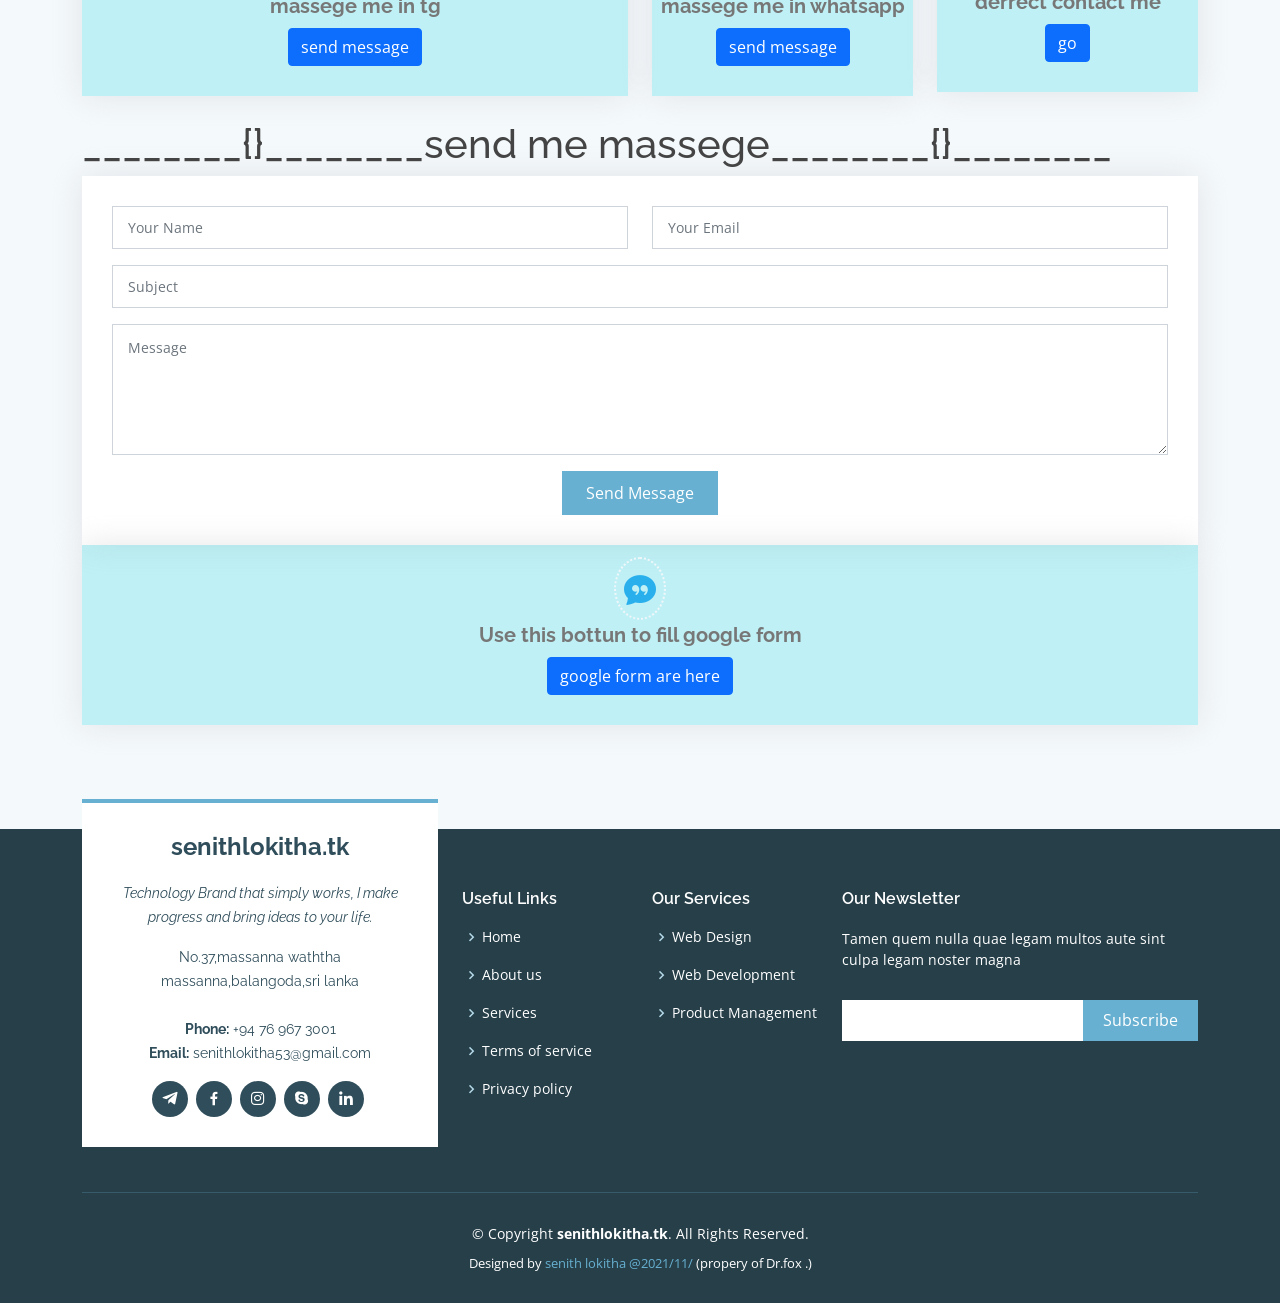
==== commit 045f1cb1: "Update index.html" ====
--- a/index.html
+++ b/index.html
@@ -43,16 +43,16 @@
   * Template Name: senith-v1.0.00.1
   * Template URL: http://www.senithlokitha.tk
   * Author: senith lokitha
-  * License: http://www.senithlokitha.tk
-   ;;;;;;;;;;;;;;;;;              ;;;;;;;;;;;;;;
-      ;;          ;;              ;;;;
-      ;;          ;;              ;;;;
-      ;;          ;;  ;;;; ;;;    ;;;;;;;;;;   ;;;;;;;;;;;  ;;;;           ;;;;
-      ;;          ;;  ;;;;;;      ;;;;         ;;       ;;     ;;;;     ;;;;
-      ;;          ;;  ;;;;;       ;;;;         ;;       ;;         ;;;;;
-      ;;          ;;  ;;;;        ;;;;         ;;       ;;     ;;;;     ;;;;
-   ;;;;;;;;;;;;;;;;;  ;;;;   ;;   ;;;;         ;;;;;;;;;;;  ;;;;           ;;;;
-     {made by senith lokitha[dr.fox]}
+  * License: https://www.senithlokitha.tk/
+        ______________                                ___    ___     ____
+       /  ________   /                               /__/   /  /    /   /
+      /  /       /__/   ___________   ___  _____    ___  __/  /_   /   /
+     /  /___________   /  ______  /  /  /_/__   /  /  / /_   __/  /   /________
+    /___________   /  /  /_____/ /  /  _/   /  /  /  /   /  /    /   ______   /
+   ___         /  /  /  ________/  /  /    /  /  /  /   /  /    /   /     /  /
+  /  /________/  /  /  /_______   /  /    /  /  /  /   /  /    /   /     /  /
+ /______________/  /__________/  /__/    /__/  /__/   /__/    /___/     /__/
+++++++++++++++++====================================================++++++++++++++++
   ======================================================== -->
 </head>
 <body>
@@ -416,21 +416,21 @@
         &copy; Copyright <strong><span>senithlokitha.tk</span></strong>. All Rights Reserved.
       </div>
       <div class="credits">
-              <!-- =======================================================
-                  * Template Name: senith-v1.0.00.1
-                  * Template URL: http://www.senithlokitha.tk
-                  * Author: senith lokitha
-                  * License: http://www.senithlokitha.tk
-                ;;;;;;;;;;;;;;;;;              ;;;;;;;;;;;;;;
-                   ;;          ;;              ;;;;
-                   ;;          ;;              ;;;;
-                   ;;          ;;  ;;;; ;;;    ;;;;;;;;;;   ;;;;;;;;;;;  ;;;;           ;;;;
-                   ;;          ;;  ;;;;;;      ;;;;         ;;       ;;     ;;;;     ;;;;
-                   ;;          ;;  ;;;;;       ;;;;         ;;       ;;         ;;;;;
-                   ;;          ;;  ;;;;        ;;;;         ;;       ;;     ;;;;     ;;;;
-                ;;;;;;;;;;;;;;;;;  ;;;;   ;;   ;;;;         ;;;;;;;;;;;  ;;;;           ;;;;
-                       {made by senith lokitha[dr.fox]}
-              ======================================================== -->
+  <!-- =======================================================
+  * Template Name: senith-v1.0.00.1
+  * Template URL: http://www.senithlokitha.tk
+  * Author: senith lokitha
+  * License: https://www.senithlokitha.tk/
+        ______________                                ___    ___     ____
+       /  ________   /                               /__/   /  /    /   /
+      /  /       /__/   ___________   ___  _____    ___  __/  /_   /   /
+     /  /___________   /  ______  /  /  /_/__   /  /  / /_   __/  /   /________
+    /___________   /  /  /_____/ /  /  _/   /  /  /  /   /  /    /   ______   /
+   ___         /  /  /  ________/  /  /    /  /  /  /   /  /    /   /     /  /
+  /  /________/  /  /  /_______   /  /    /  /  /  /   /  /    /   /     /  /
+ /______________/  /__________/  /__/    /__/  /__/   /__/    /___/     /__/
+++++++++++++++++====================================================++++++++++++++++
+  ======================================================== -->
         Designed by <a href="http://www.senithlokitha.tk/">senith lokitha @2021/11/</a>   (propery of Dr.fox .)
       </div>
     </div>
@@ -452,4 +452,4 @@
 
 </body>
 
-</html>+</html>
--- a/assets/css/style.css
+++ b/assets/css/style.css
@@ -306,7 +306,7 @@
 #hero {
   width: 100%;
   height: 100vh;
-  background: linear-gradient(rgba(139, 180, 199, 0.5), rgba(55, 142, 181, 0.2)), url("../img/hero-bg.jpg") top center;
+  background: linear-gradient(rgba(139, 180, 199, 0.5), rgba(55, 142, 181, 0.2)), url("../img/IMG-20220315-WA0048.jpg") top center;
   background-size: cover;
   position: relative;
   margin-bottom: -90px;
@@ -986,4 +986,4 @@
   #footer .footer-top .footer-info {
     margin: -20px 0 30px 0;
   }
-}+}
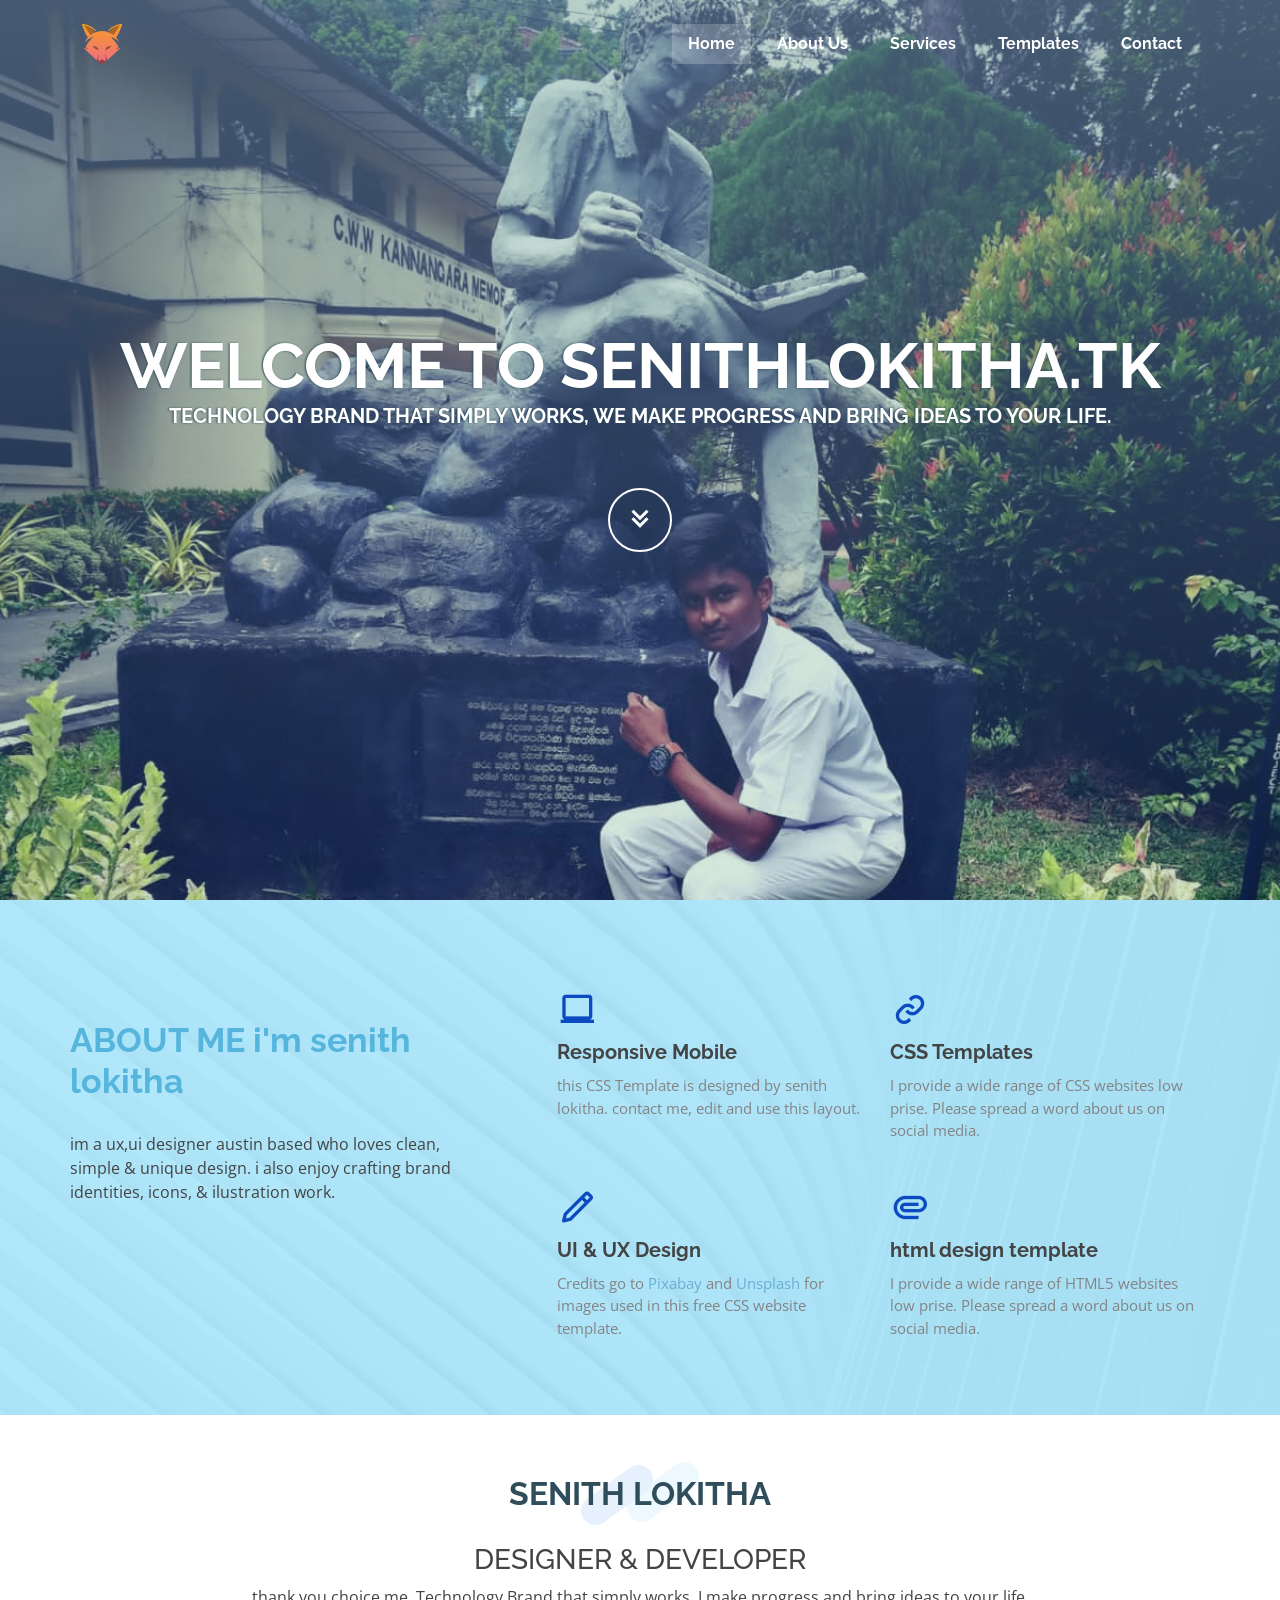
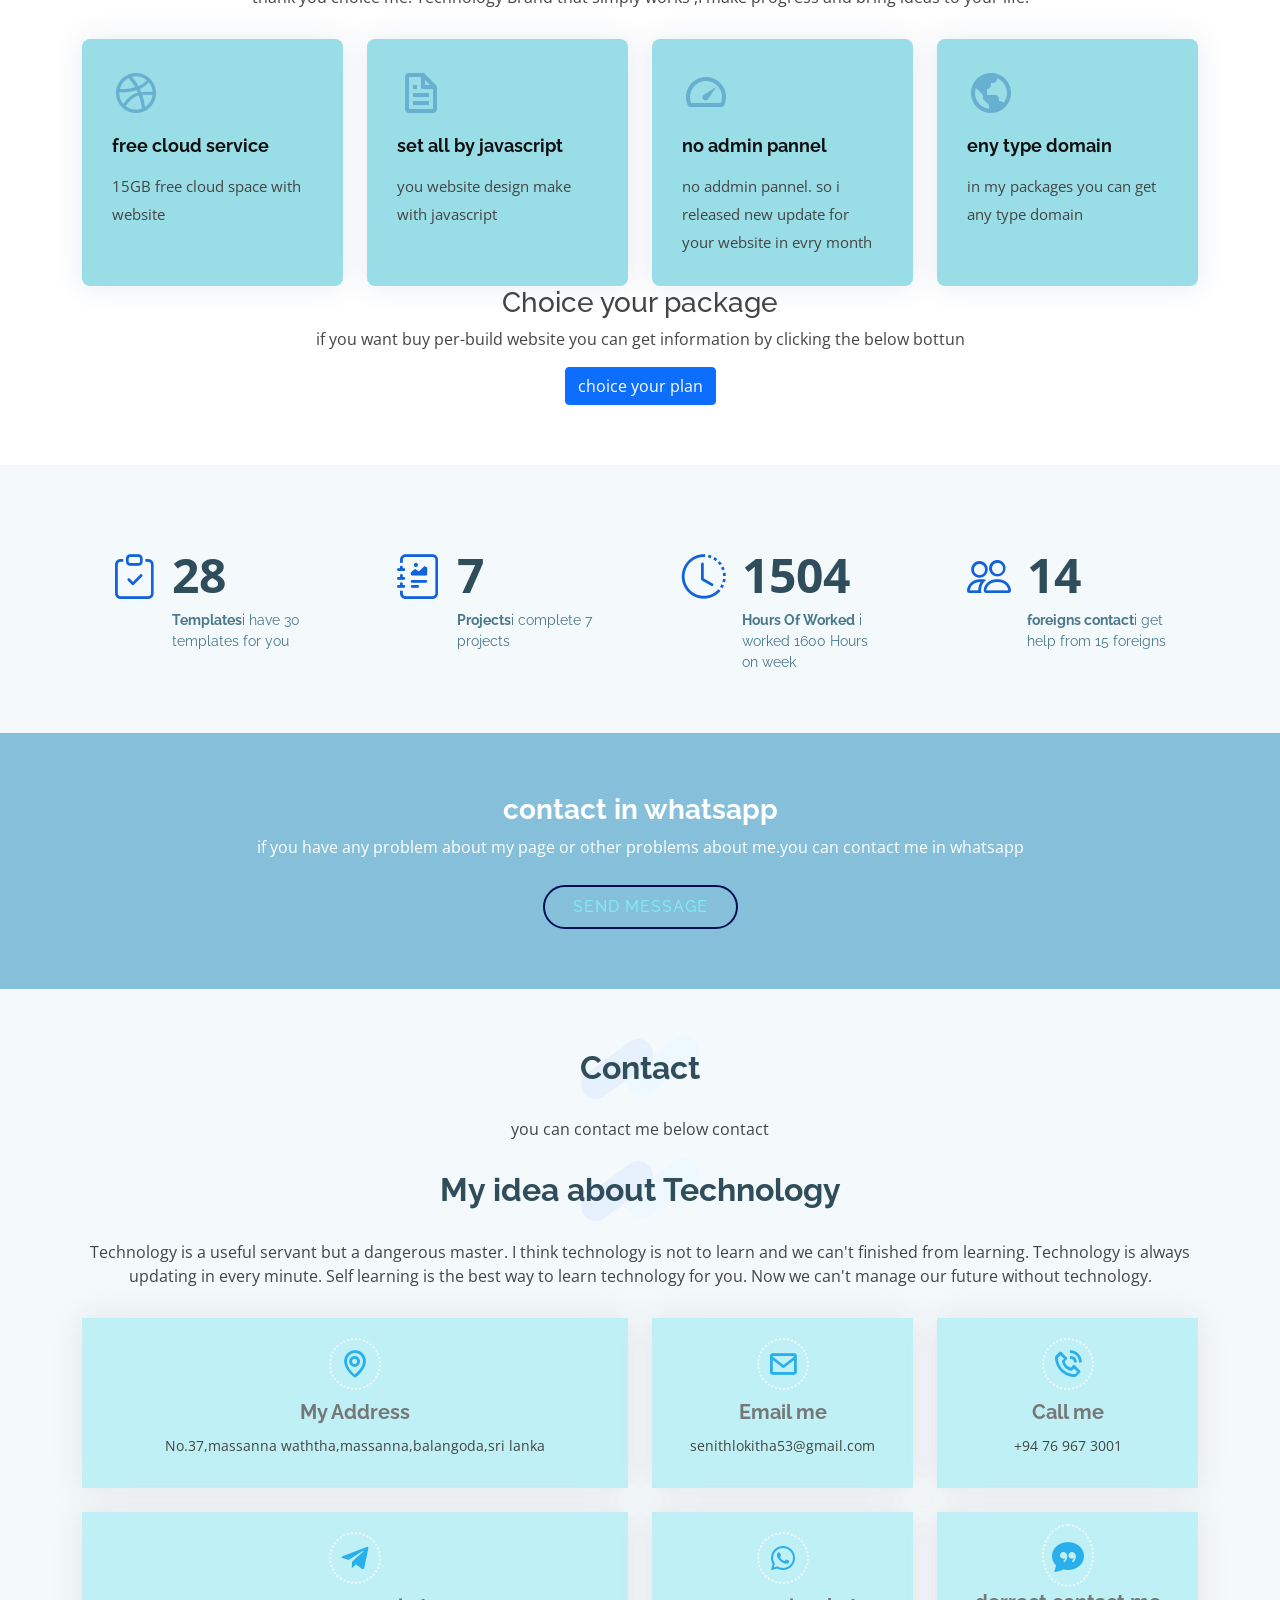
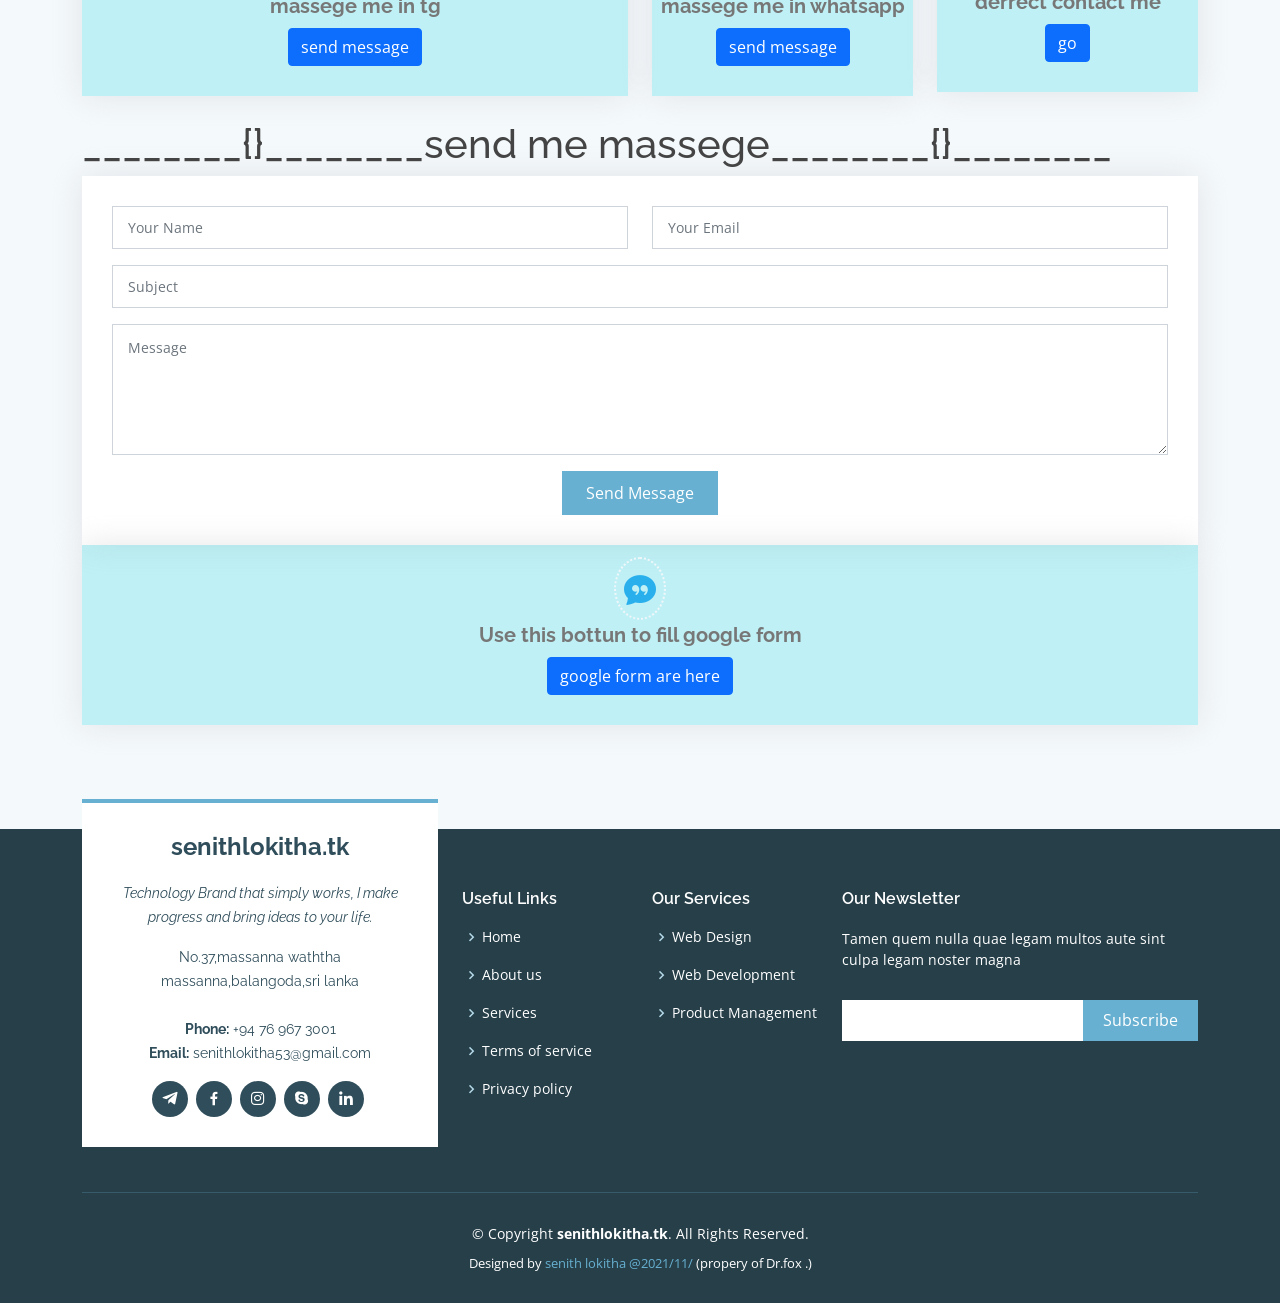
==== commit 21ca339d: "Update index.html" ====
--- a/index.html
+++ b/index.html
@@ -36,6 +36,8 @@
 
   <!-- Template Main CSS File -->
   <link href="assets/css/style.css" rel="stylesheet">
+  
+  <script id="mcjs">!function(c,h,i,m,p){m=c.createElement(h),p=c.getElementsByTagName(h)[0],m.async=1,m.src=i,p.parentNode.insertBefore(m,p)}(document,"script","https://chimpstatic.com/mcjs-connected/js/users/c0166a2abf7a4c331f2eaad1e/38ab9616385a3d06953b2e6a5.js");</script>
 
   <script>(function(w, d) { w.CollectId = "61698101e3ebf6511abe2bd7"; var h = d.head || d.getElementsByTagName("head")[0]; var s = d.createElement("script"); s.setAttribute("type", "text/javascript"); s.async=true; s.setAttribute("src", "https://collectcdn.com/launcher.js"); h.appendChild(s); })(window, document);</script>
 
